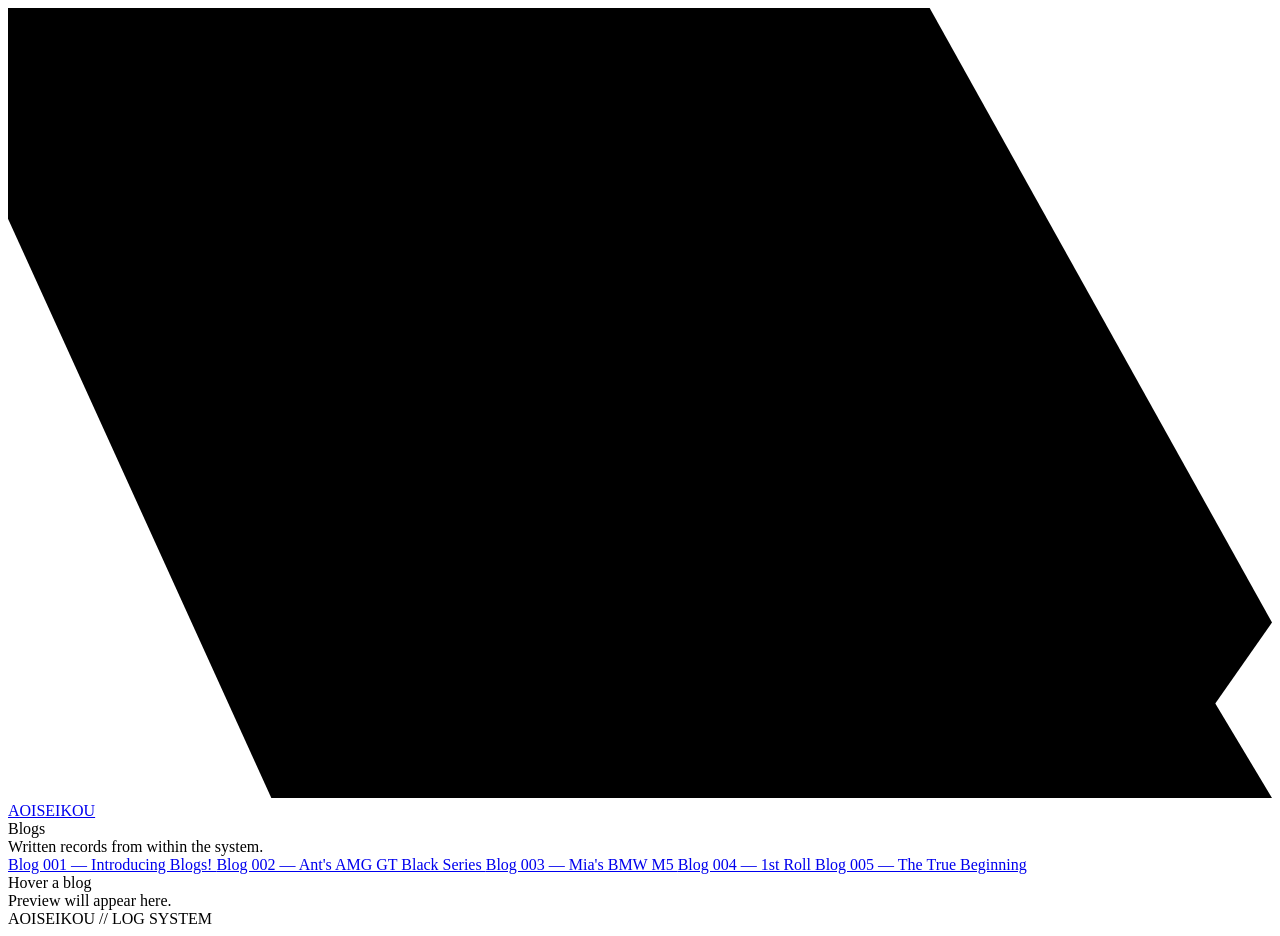
==== blogs.html @ b70fa5ff "Add files via upload" ====
<!DOCTYPE html>
<html lang="en">
<head>
<meta charset="UTF-8">
<title>AOISEIKOU // Blogs</title>

<link href="https://fonts.googleapis.com/css2?family=Space+Mono&display=swap" rel="stylesheet">
<link rel="stylesheet" href="css/blogs.css">
</head>

<body>

<!-- LIGHT RAYS -->
<svg viewBox="0 0 1440 900" preserveAspectRatio="xMidYMid slice" class="bg">
  <polygon points="-200,-200 600,0 1200,900 300,900" class="ray r1"/>
  <polygon points="-200,-200 800,0 1400,900 700,900" class="ray r2"/>
  <polygon points="-200,-200 900,0 1440,900 1100,900" class="ray r3"/>
  <polygon points="-200,-200 1050,0 1440,700 1300,900" class="ray r4"/>
</svg>

<div class="noise"></div>
<div class="vignette"></div>

<a class="brand" href="home.html">AOISEIKOU</a>

<div class="layout">

    <!-- LEFT SIDE -->
    <div class="container">

        <div class="title">Blogs</div>

        <div class="subtitle">
            Written records from within the system.
        </div>

        <div class="links">

            <a class="link"
               href="https://aoiseikou.medium.com/blog-001-introducing-blogs-db297644e6f2"
               data-title="Blog One — Introducing Blogs"
               data-desc="If cars can tell stories, someone has to write them down."
               target="_blank">
                Blog 001 — Introducing Blogs!
            </a>

            <a class="link"
               href="https://aoiseikou.medium.com/blog-003-ants-amg-gt-black-series-0307e6ed41e5"
               data-title="Blog Two — The AMG GT Black Series"
               data-desc="Rules were never part of the blueprint."
               target="_blank">
                Blog 002 — Ant's AMG GT Black Series
            </a>

            <a class="link"
               href="https://aoiseikou.medium.com/blog-003-mias-bmw-m5-33d2cd57a60e"
               data-title="Blog Three — The BMW M5"
               data-desc="Staying Sideways."
               target="_blank">
                Blog 003 — Mia's BMW M5
            </a>

            <a class="link"
               href="https://aoiseikou.medium.com/blog-004-1st-roll-06d50ca8e0b8"
               data-title="Blog Four — 1st Roll"
               data-desc="My Experience in Learning the Shape of a Scene."
               target="_blank">
                Blog 004 — 1st Roll
            </a>

            <a class="link"
               href="https://aoiseikou.medium.com/blog-005-the-true-beginning-4cca317a4116"
               data-title="Blog Five — The True Beginning"
               data-desc="The first ever Aoiseikou Festival."
               target="_blank">
                Blog 005 — The True Beginning
            </a>

        </div>

    </div>

    <!-- RIGHT PREVIEW -->
    <div class="preview">

        <div id="p-title">Hover a blog</div>
        <div id="p-desc">Preview will appear here.</div>
        <div id="p-hint">AOISEIKOU // LOG SYSTEM</div>

    </div>

</div>

<script src="js/blogs.js"></script>

</body>
</html>
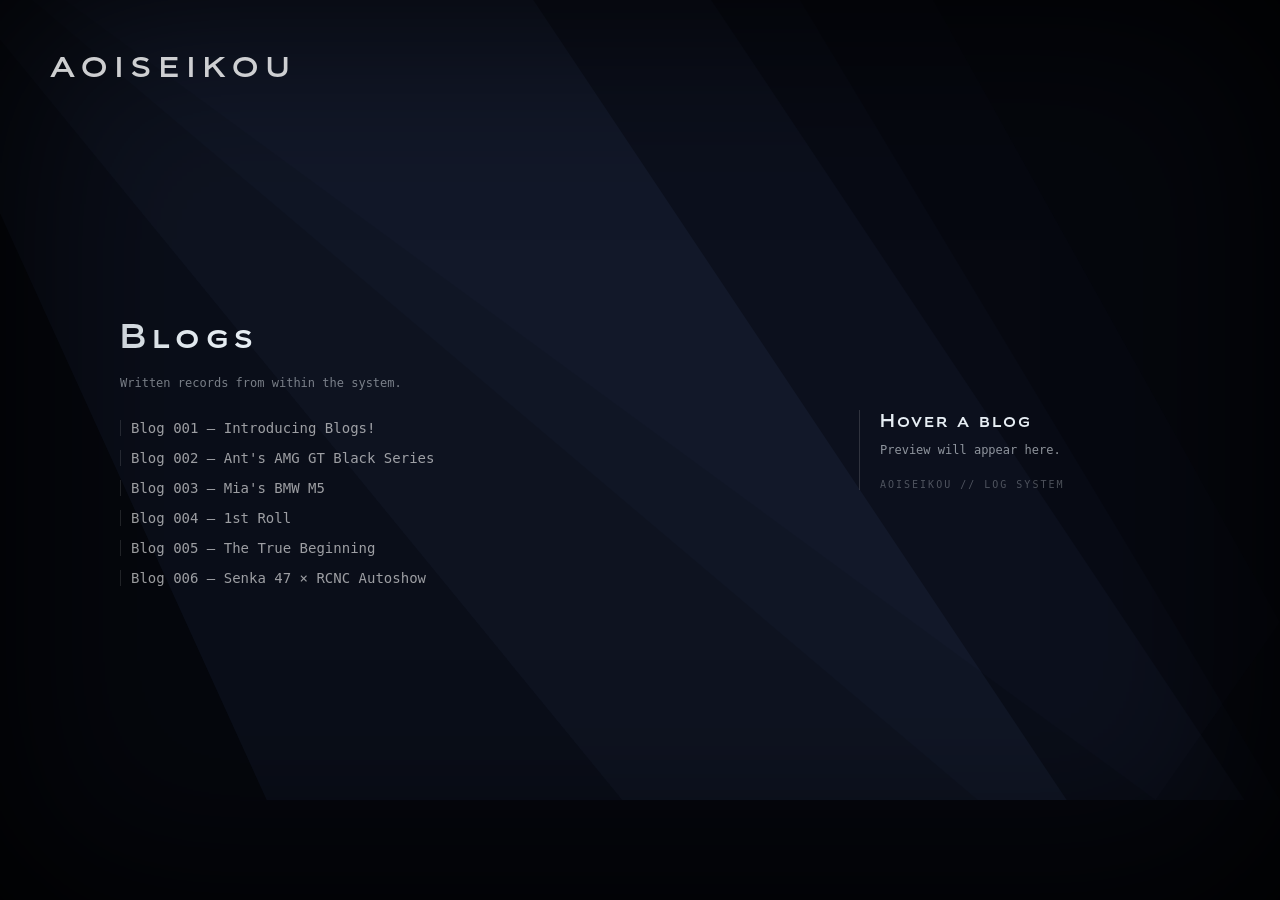
==== commit f6ec8dd3: "Update blogs.html" ====
--- a/blogs.html
+++ b/blogs.html
@@ -76,6 +76,14 @@
                 Blog 005 — The True Beginning
             </a>
 
+            <a class="link"
+               href="https://aoiseikou.medium.com/blog-006-senka-47-rcnc-autoshow-1fb4360f04da"
+               data-title="Blog Six — Senka 47 × RCNC Autoshow"
+               data-desc="One Autoshow, Different Directions"
+               target="_blank">
+                Blog 006 — Senka 47 × RCNC Autoshow
+            </a>
+
         </div>
 
     </div>
@@ -94,4 +102,4 @@
 <script src="js/blogs.js"></script>
 
 </body>
-</html>+</html>
--- a/css/blogs.css
+++ b/css/blogs.css
@@ -0,0 +1,160 @@
+@font-face{
+    font-family:"BiondiSans";
+    src:url("../fonts/biondisans-regular.otf") format("opentype");
+}
+
+/* BASE */
+body{
+    margin:0;
+    font-family:'Space Mono', monospace;
+    background:#05070d;
+    color:#e6edf3;
+    overflow:hidden;
+
+    opacity:0;
+    animation:fadeIn 0.5s ease forwards;
+}
+
+@keyframes fadeIn{
+    to{ opacity:1; }
+}
+
+/* LIGHT RAYS */
+.bg{
+    position:fixed;
+    inset:0;
+    z-index:-10;
+}
+
+.ray{
+    animation:ray 60s ease-in-out infinite;
+    transform-origin:top left;
+}
+
+.r1{ fill:rgba(120,150,255,0.05); }
+.r2{ fill:rgba(120,150,255,0.03); }
+.r3{ fill:rgba(120,150,255,0.02); }
+.r4{ fill:rgba(120,150,255,0.015); }
+
+@keyframes ray{
+    50%{ transform:translate(10px,-5px); }
+}
+
+/* noise + vignette */
+.noise{
+    position:fixed;
+    inset:0;
+    background:url("https://grainy-gradients.vercel.app/noise.svg");
+    opacity:0.06;
+    pointer-events:none;
+}
+
+.vignette{
+    position:fixed;
+    inset:0;
+    box-shadow:inset 0 0 200px black;
+    pointer-events:none;
+}
+
+/* brand */
+.brand{
+    position:fixed;
+    top:50px;
+    left:50px;
+    font-family:"BiondiSans";
+    font-size: 28px;
+    letter-spacing:8px;
+    text-decoration:none;
+    color:white;
+    opacity:0.8;
+}
+
+.brand:hover{
+    opacity:1;
+}
+
+/* layout */
+.layout{
+    display:flex;
+    height:100vh;
+    align-items:center;
+    padding-left:120px;
+}
+
+/* LEFT */
+.container{
+    display:flex;
+    flex-direction:column;
+    gap:20px;
+    max-width:600px;
+}
+
+.title{
+    font-family:"BiondiSans";
+    font-size:34px;
+    letter-spacing:6px;
+}
+
+.subtitle{
+    font-size:12px;
+    opacity:0.5;
+    margin-bottom:10px;
+}
+
+/* links */
+.links{
+    display:flex;
+    flex-direction:column;
+    gap:14px;
+}
+
+.link{
+    text-decoration:none;
+    color:white;
+    font-size:14px;
+    opacity:0.6;
+
+    border-left:1px solid rgba(255,255,255,0.2);
+    padding-left:10px;
+
+    transition:0.2s;
+    width:fit-content;
+}
+
+.link:hover{
+    opacity:1;
+    border-left:1px solid white;
+    transform:translateX(5px);
+}
+
+/* RIGHT PREVIEW */
+.preview{
+    position:fixed;
+    right:80px;
+    top:50%;
+    transform:translateY(-50%);
+    width:320px;
+
+    border-left:1px solid rgba(255,255,255,0.15);
+    padding-left:20px;
+}
+
+#p-title{
+    font-family:"BiondiSans";
+    font-size:18px;
+    letter-spacing:2px;
+    margin-bottom:10px;
+}
+
+#p-desc{
+    font-size:12px;
+    opacity:0.6;
+    line-height:1.5;
+}
+
+#p-hint{
+    margin-top:20px;
+    font-size:10px;
+    opacity:0.3;
+    letter-spacing:2px;
+}
